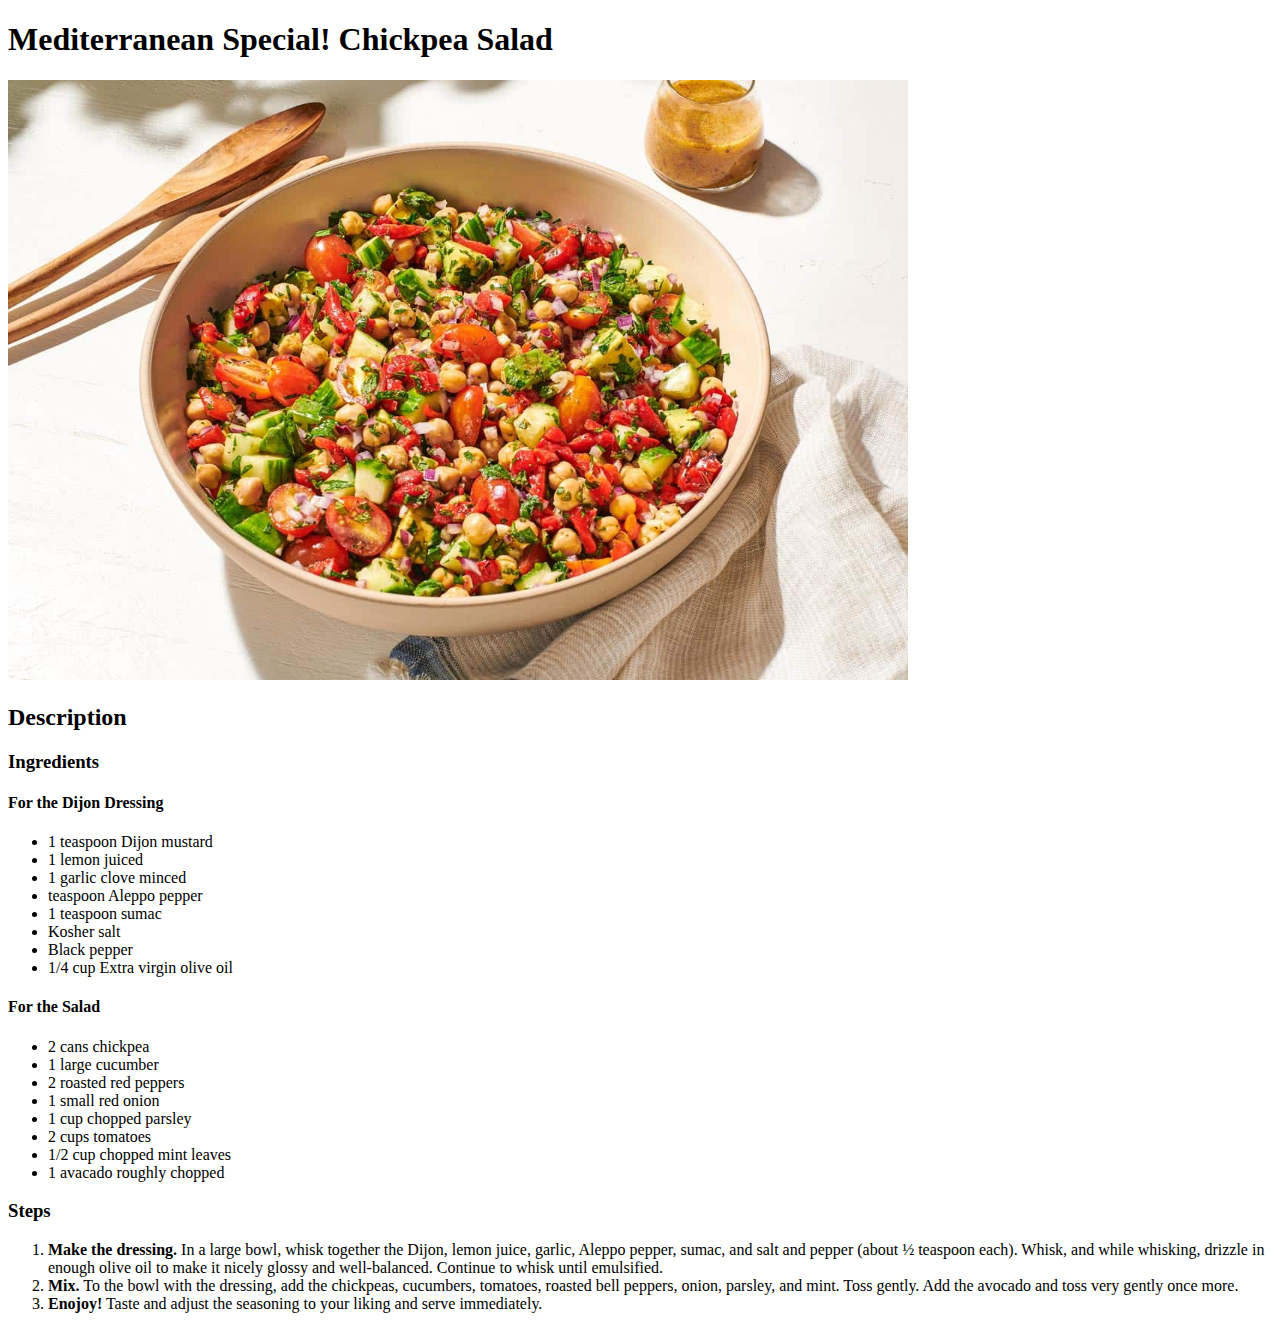
==== recipes/chickpeasalad.html @ 404fa570 "Salad page is complete. Adding it with this." ====
<!DOCTYPE html>
<html lang="en">
    <head>
        <meta charset="UTF-8">
        <title>Mediterranean Special! Chickpea Salad</title>
    </head>

    <body>
        <h1>Mediterranean Special! Chickpea Salad</h1>

        <img src="../img/salad.jpg" alt="A very colorful and fresh salad" height="600" widht="480">

        <h2>Description</h2>
        <h3>Ingredients</h3>
        <h4>For the Dijon Dressing</h4>
        <ul>
            <li>1 teaspoon Dijon mustard</li>
            <li>1 lemon juiced</li>
            <li>1 garlic clove minced</li>
            <li> teaspoon Aleppo pepper</li>
            <li>1 teaspoon sumac</li>
            <li>Kosher salt</li>
            <li>Black pepper</li>
            <li>1/4 cup Extra virgin olive oil</li>

        </ul>


        <h4>For the Salad</h4>
        <ul>
            <li>2 cans chickpea</li>
            <li>1 large cucumber</li>
            <li>2 roasted red peppers</li>
            <li>1 small red onion</li>
            <li>1 cup chopped parsley</li>
            <li>2 cups tomatoes</li>
            <li>1/2 cup chopped mint leaves</li>
            <li>1 avacado roughly chopped</li>

        </ul>

        <h3>Steps</h3>
        <ol>
            <li><strong>Make the dressing.</strong> In a large bowl, whisk together the Dijon, lemon juice, garlic, Aleppo pepper, sumac, and salt and pepper (about ½ teaspoon each). Whisk, and while whisking, drizzle in enough olive oil to make it nicely glossy and well-balanced. Continue to whisk until emulsified.</li>
            <li><strong>Mix.</strong> To the bowl with the dressing, add the chickpeas, cucumbers, tomatoes, roasted bell peppers, onion, parsley, and mint. Toss gently. Add the avocado and toss very gently once more.</li>
            <li><strong>Enojoy!</strong> Taste and adjust the seasoning to your liking and serve immediately.</li>
        </ol>
    </body>

</html>
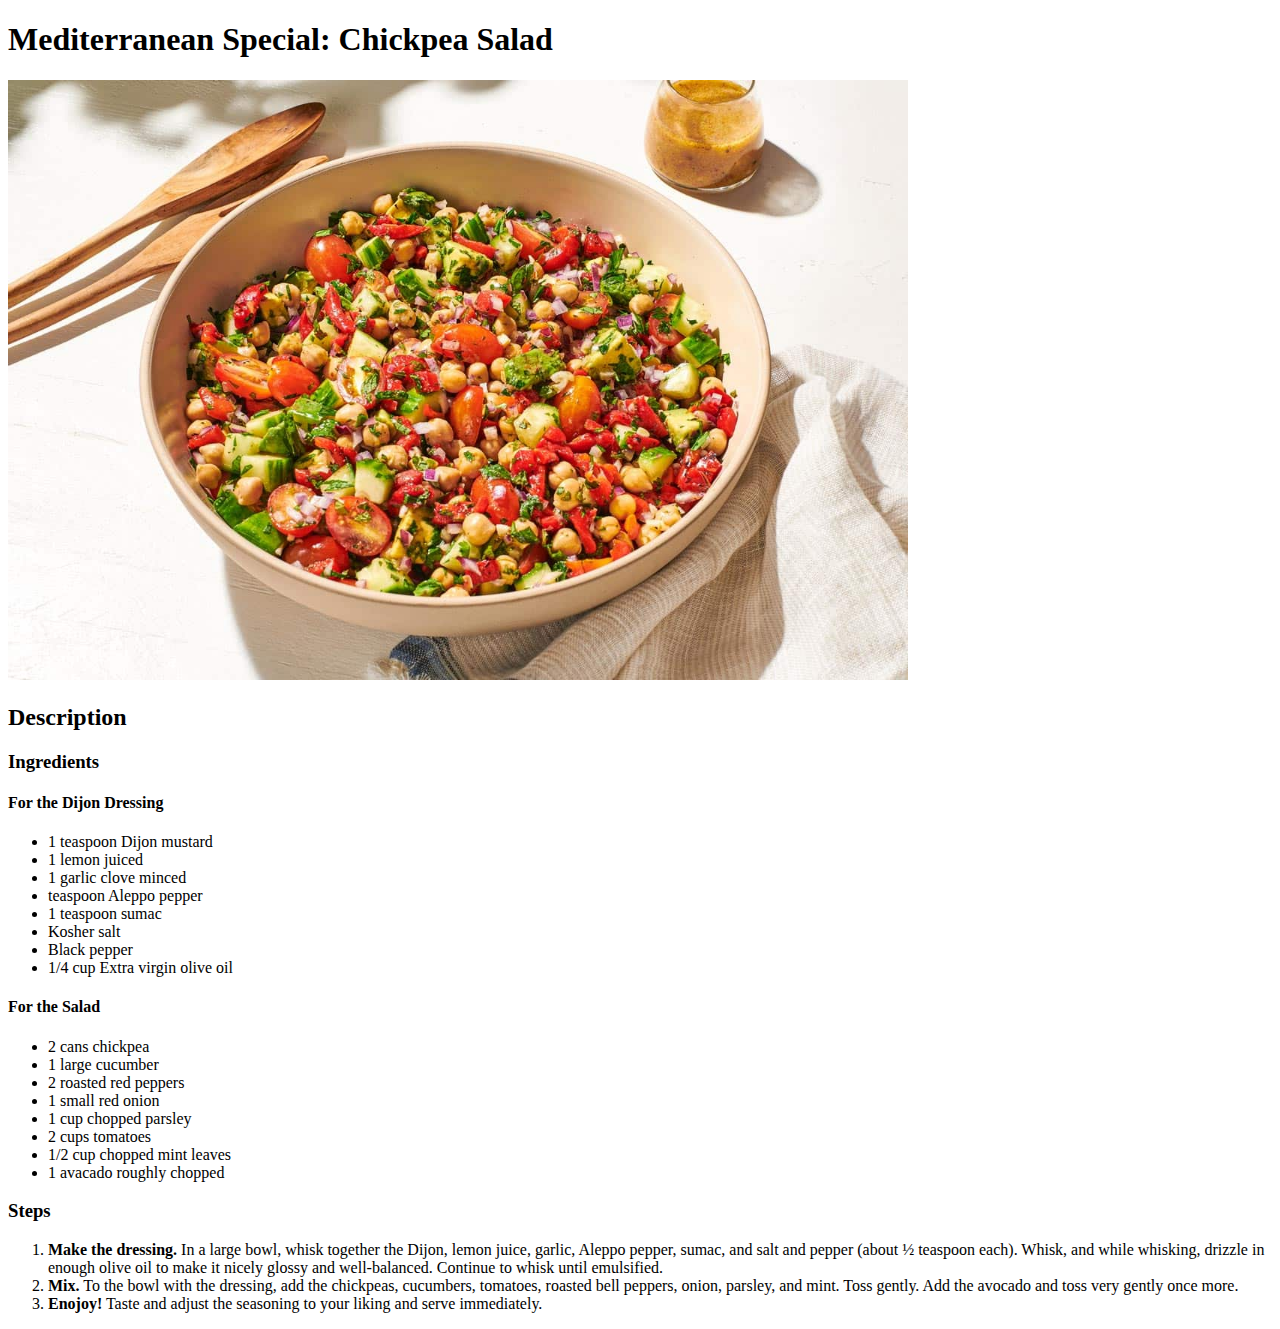
==== commit 7a88575e: "replaced ! with : was not liking the exclamation mark" ====
--- a/recipes/chickpeasalad.html
+++ b/recipes/chickpeasalad.html
@@ -6,7 +6,7 @@
     </head>
 
     <body>
-        <h1>Mediterranean Special! Chickpea Salad</h1>
+        <h1>Mediterranean Special: Chickpea Salad</h1>
 
         <img src="../img/salad.jpg" alt="A very colorful and fresh salad" height="600" widht="480">
 
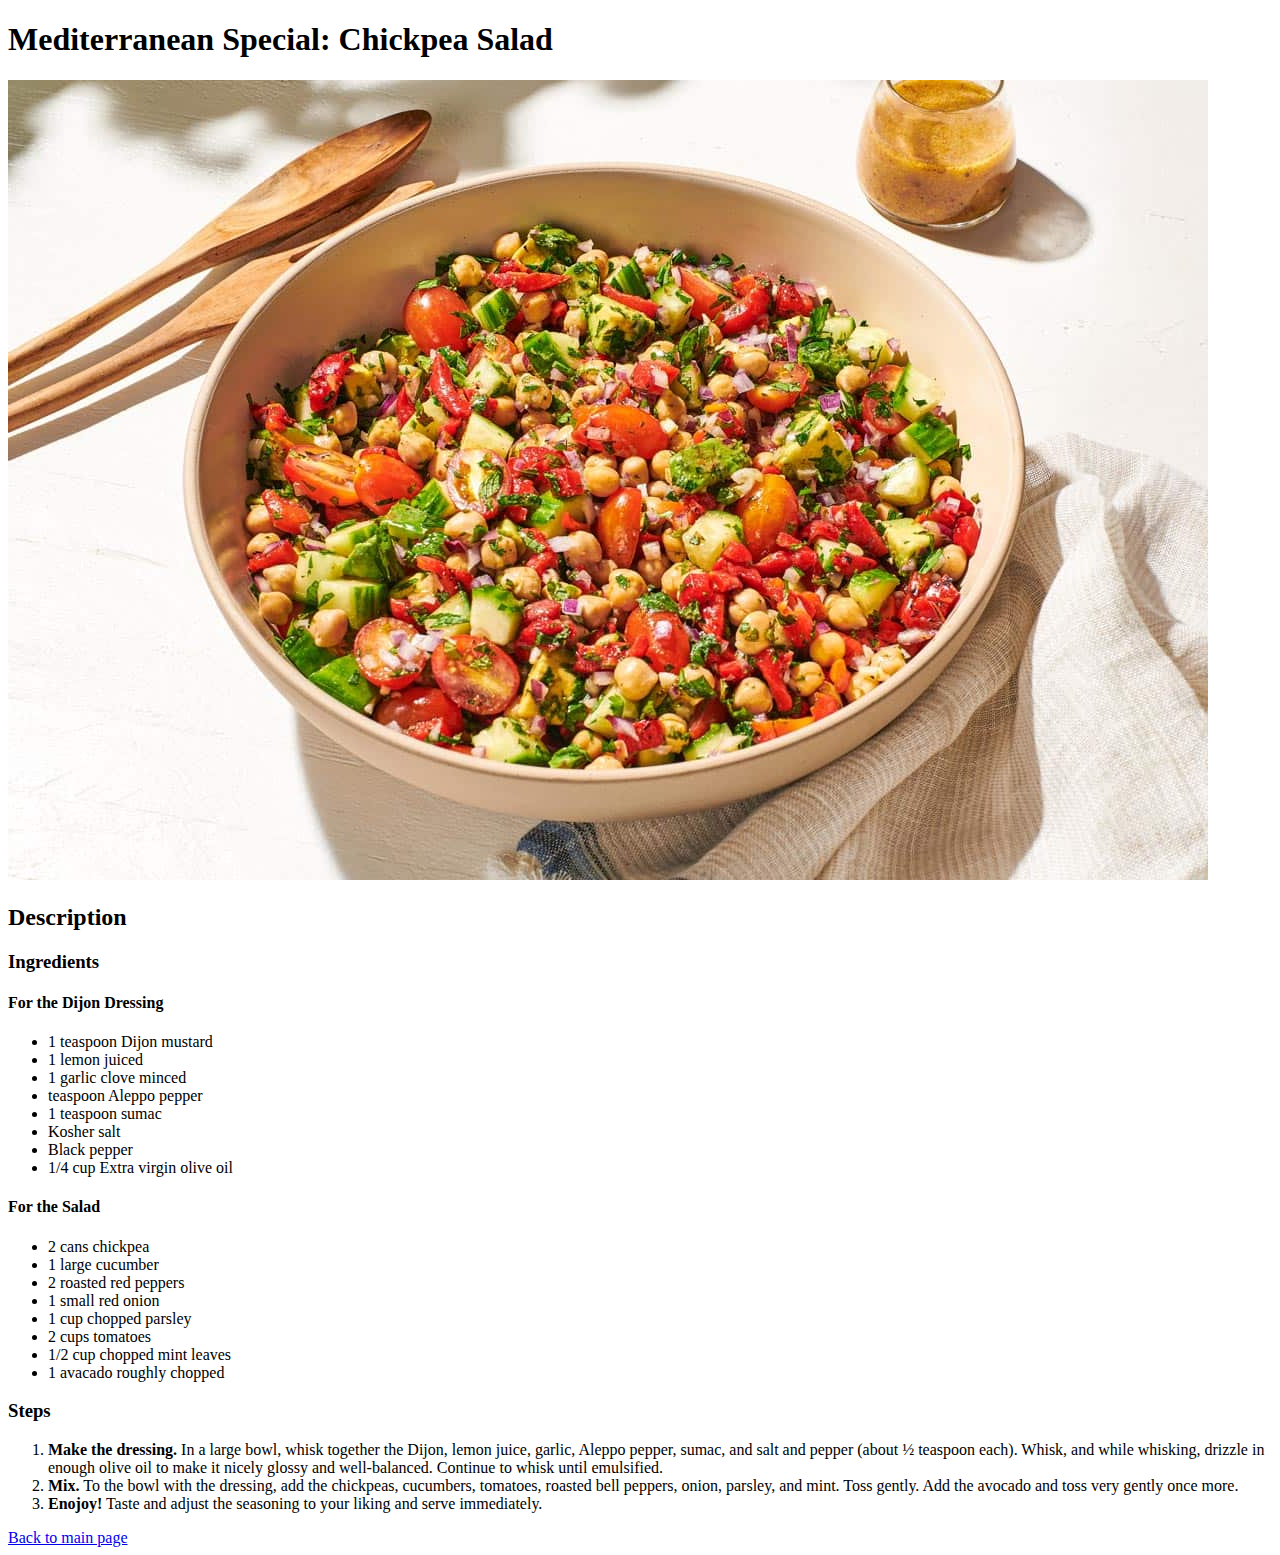
==== commit 08c71636: "have added classes to start styling this page - also added a back to main page button." ====
--- a/recipes/chickpeasalad.html
+++ b/recipes/chickpeasalad.html
@@ -2,49 +2,59 @@
 <html lang="en">
     <head>
         <meta charset="UTF-8">
+        <link rel="stylesheet" href="style.css">
+
         <title>Mediterranean Special! Chickpea Salad</title>
     </head>
 
     <body>
-        <h1>Mediterranean Special: Chickpea Salad</h1>
+        <div class="recipe-page">
+            <div class="recipe-title">
+                <h1>Mediterranean Special: Chickpea Salad</h1>
+            </div>
+            <div class="dish-image">
+                <img  src="../img/salad.jpg" alt="A very colorful and fresh salad">
+            </div>
+            <div class="recipe-content">
+                <h2>Description</h2>
+                <h3>Ingredients</h3>
+                <h4>For the Dijon Dressing</h4>
+                <ul>
+                    <li>1 teaspoon Dijon mustard</li>
+                    <li>1 lemon juiced</li>
+                    <li>1 garlic clove minced</li>
+                    <li> teaspoon Aleppo pepper</li>
+                    <li>1 teaspoon sumac</li>
+                    <li>Kosher salt</li>
+                    <li>Black pepper</li>
+                    <li>1/4 cup Extra virgin olive oil</li>
 
-        <img src="../img/salad.jpg" alt="A very colorful and fresh salad" height="600" widht="480">
-
-        <h2>Description</h2>
-        <h3>Ingredients</h3>
-        <h4>For the Dijon Dressing</h4>
-        <ul>
-            <li>1 teaspoon Dijon mustard</li>
-            <li>1 lemon juiced</li>
-            <li>1 garlic clove minced</li>
-            <li> teaspoon Aleppo pepper</li>
-            <li>1 teaspoon sumac</li>
-            <li>Kosher salt</li>
-            <li>Black pepper</li>
-            <li>1/4 cup Extra virgin olive oil</li>
-
-        </ul>
+                </ul>
 
 
-        <h4>For the Salad</h4>
-        <ul>
-            <li>2 cans chickpea</li>
-            <li>1 large cucumber</li>
-            <li>2 roasted red peppers</li>
-            <li>1 small red onion</li>
-            <li>1 cup chopped parsley</li>
-            <li>2 cups tomatoes</li>
-            <li>1/2 cup chopped mint leaves</li>
-            <li>1 avacado roughly chopped</li>
+                <h4>For the Salad</h4>
+                <ul>
+                    <li>2 cans chickpea</li>
+                    <li>1 large cucumber</li>
+                    <li>2 roasted red peppers</li>
+                    <li>1 small red onion</li>
+                    <li>1 cup chopped parsley</li>
+                    <li>2 cups tomatoes</li>
+                    <li>1/2 cup chopped mint leaves</li>
+                    <li>1 avacado roughly chopped</li>
 
-        </ul>
+                </ul>
 
-        <h3>Steps</h3>
-        <ol>
-            <li><strong>Make the dressing.</strong> In a large bowl, whisk together the Dijon, lemon juice, garlic, Aleppo pepper, sumac, and salt and pepper (about ½ teaspoon each). Whisk, and while whisking, drizzle in enough olive oil to make it nicely glossy and well-balanced. Continue to whisk until emulsified.</li>
-            <li><strong>Mix.</strong> To the bowl with the dressing, add the chickpeas, cucumbers, tomatoes, roasted bell peppers, onion, parsley, and mint. Toss gently. Add the avocado and toss very gently once more.</li>
-            <li><strong>Enojoy!</strong> Taste and adjust the seasoning to your liking and serve immediately.</li>
-        </ol>
+                <h3>Steps</h3>
+                <ol>
+                    <li><strong>Make the dressing.</strong> In a large bowl, whisk together the Dijon, lemon juice, garlic, Aleppo pepper, sumac, and salt and pepper (about ½ teaspoon each). Whisk, and while whisking, drizzle in enough olive oil to make it nicely glossy and well-balanced. Continue to whisk until emulsified.</li>
+                    <li><strong>Mix.</strong> To the bowl with the dressing, add the chickpeas, cucumbers, tomatoes, roasted bell peppers, onion, parsley, and mint. Toss gently. Add the avocado and toss very gently once more.</li>
+                    <li><strong>Enojoy!</strong> Taste and adjust the seasoning to your liking and serve immediately.</li>
+                </ol>
+            </div>    
+        <div class="main-page-button">
+            <a href="../index.html"> Back to main page </a>
+        </div>
     </body>
 
 </html>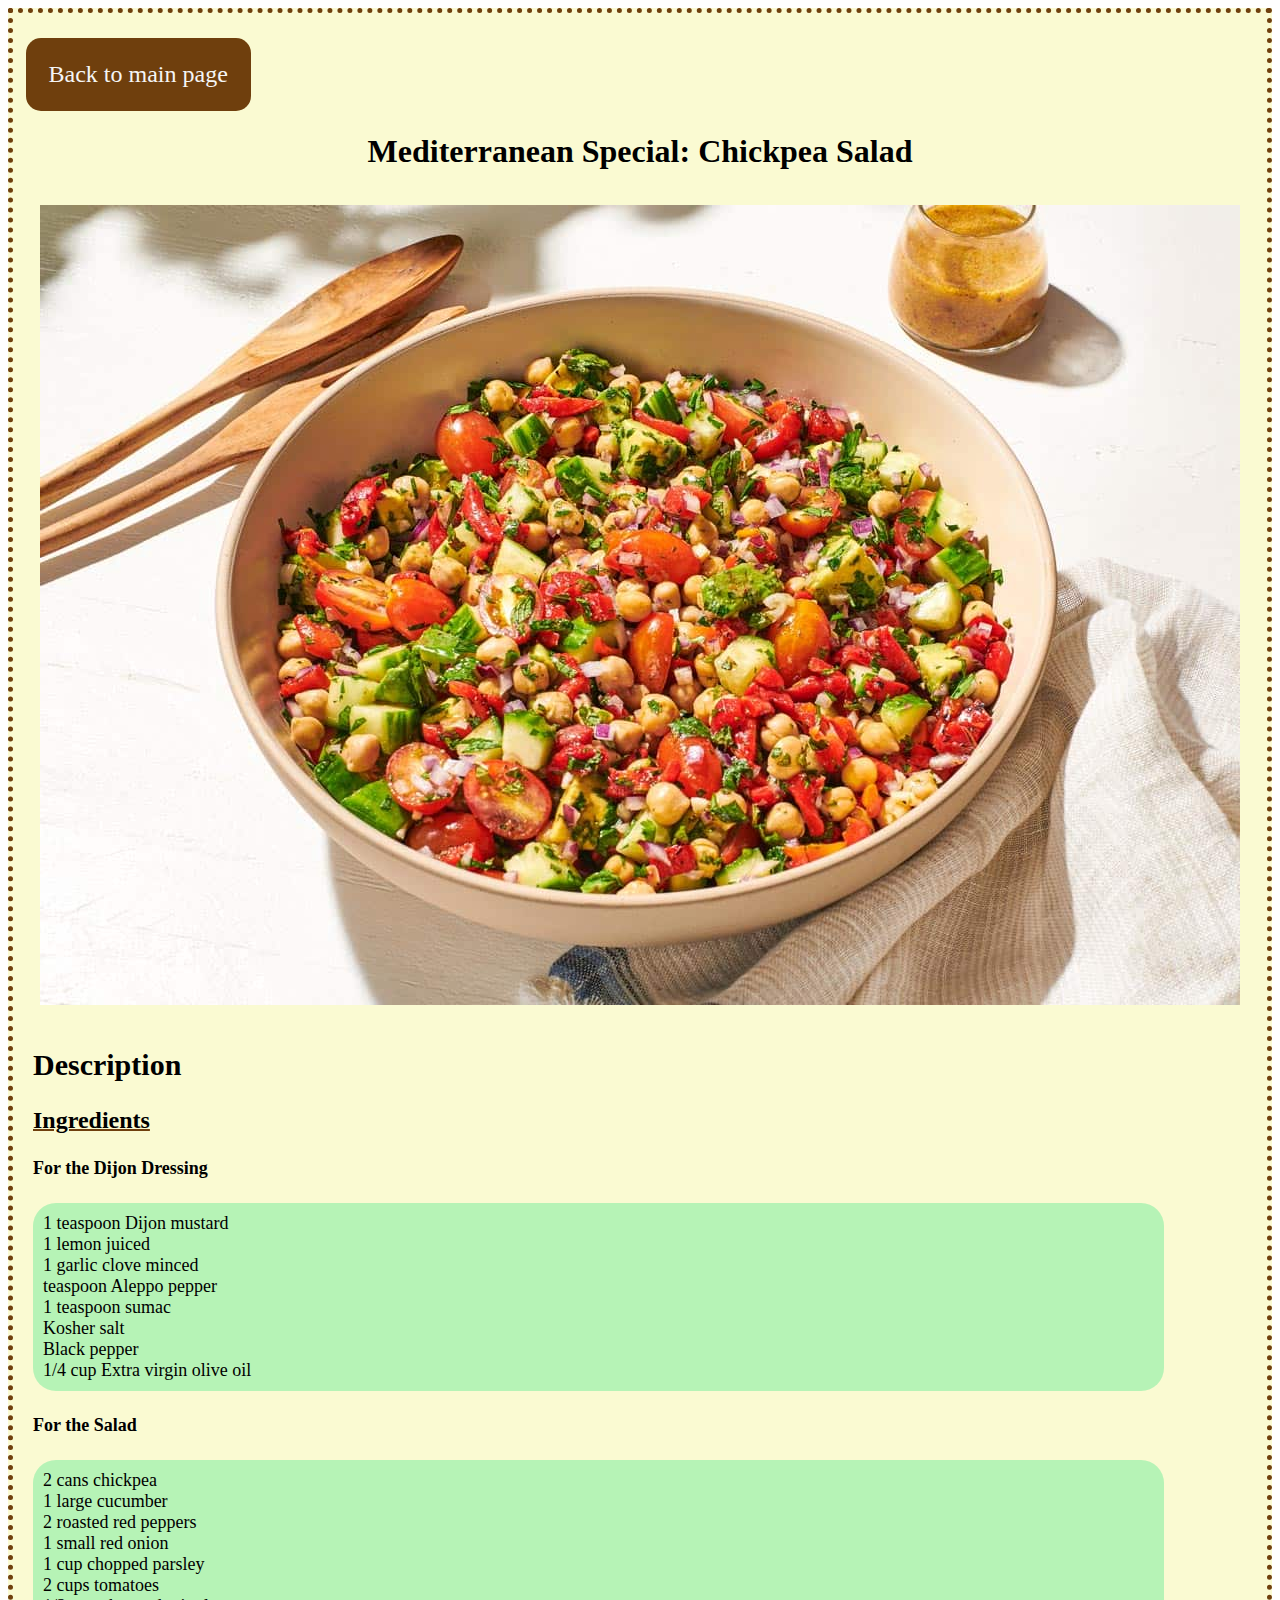
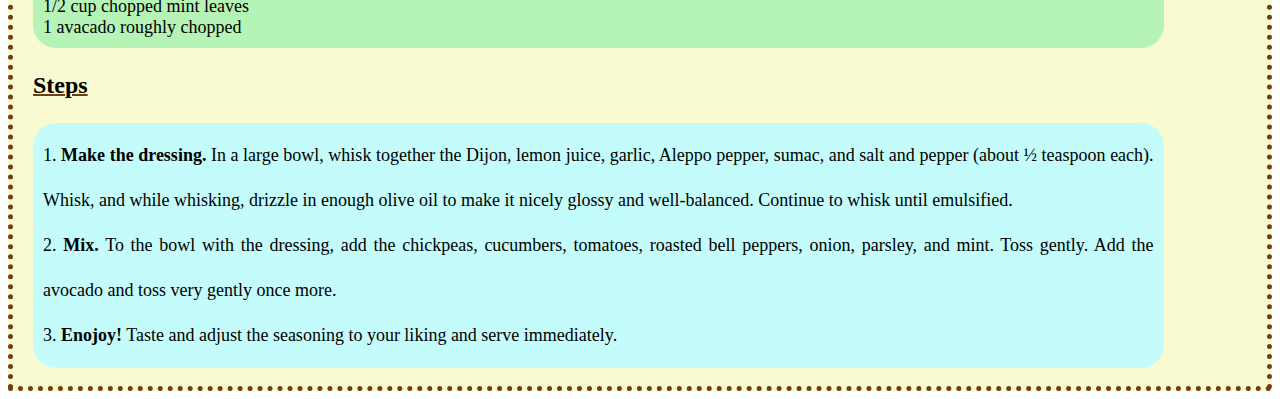
==== commit e4d967d7: "added classes and divs and stuff like that for styling - also added a back to main page button sort " ====
--- a/recipes/chickpeasalad.html
+++ b/recipes/chickpeasalad.html
@@ -2,19 +2,25 @@
 <html lang="en">
     <head>
         <meta charset="UTF-8">
-        <link rel="stylesheet" href="style.css">
+        <link rel="stylesheet" href="../style.css">
 
         <title>Mediterranean Special! Chickpea Salad</title>
     </head>
+    <div class="recipe-page">
+        
+        <body>
+            <div class="main-page-button">
+                <a href="../index.html"> Back to main page </a>
+            </div>
 
-    <body>
-        <div class="recipe-page">
             <div class="recipe-title">
                 <h1>Mediterranean Special: Chickpea Salad</h1>
             </div>
-            <div class="dish-image">
+
+            <div class="picture-box">
                 <img  src="../img/salad.jpg" alt="A very colorful and fresh salad">
             </div>
+
             <div class="recipe-content">
                 <h2>Description</h2>
                 <h3>Ingredients</h3>
@@ -52,9 +58,7 @@
                     <li><strong>Enojoy!</strong> Taste and adjust the seasoning to your liking and serve immediately.</li>
                 </ol>
             </div>    
-        <div class="main-page-button">
-            <a href="../index.html"> Back to main page </a>
-        </div>
-    </body>
-
+            
+        </body>
+    </div>
 </html>--- a/style.css
+++ b/style.css
@@ -0,0 +1,142 @@
+/* styling */
+
+.main-page, .main-bg-color{
+    background-color: lightgoldenrodyellow;
+    color: black;
+    padding-top: 12px;
+    
+}
+
+
+.main-heading {
+    font-family: Garamond;
+    font-size: 30;
+    background-color: rgb(196, 252, 252);
+    padding: 12px;
+    margin: auto;
+    width: fit-content;
+    border-radius: 30px;
+    box-shadow: -6px 3px rgb(51, 71, 71);
+    
+    
+    
+}
+.main-page a{
+    text-decoration: none;
+
+}
+.recipe-box {
+    color: black;
+    font-family: Garamond;
+    font-size: 20px;
+    background-color: rgb(182, 243, 182);
+    list-style: none;
+    width: 500px;
+    text-align: justify;
+    padding: 14px;
+    margin: 20px auto;
+    border-radius: 15px;
+    box-shadow: -8px 6px rgb(51, 71, 71);
+}
+
+.recipe-box:hover {
+    background-color: rgb(144, 210, 144);
+}
+
+.recipe-box img{
+    object-fit: contain;
+    margin-left: 25%;
+    margin-right: 25%;
+    width: 50%;
+    border-radius: 10px;
+    position: relative;
+
+}
+
+.recipe-box img:hover{
+    opacity: 0.8;
+}
+
+
+.recipe-page {
+    background-color: lightgoldenrodyellow;
+    color: black;
+    border: 5px dotted rgb(111, 63, 13);
+    text-align: justify;
+    
+
+}
+
+.recipe-page body{
+    background-color: linen;
+}
+
+.recipe-title {
+    text-align: center;
+    font-family: Garamond;
+}
+
+.picture-box{
+    width: fit-content;
+    padding: 14px;
+    margin: 20px auto;
+    border-radius: 15px;
+    border-image: round;
+    object-fit: contain;
+
+    border-radius: 10px;
+    position: relative;
+    
+}
+
+.recipe-content{
+    margin-left: 20px;
+    font-size: 18px;
+    font-family: Garamond;
+}
+
+.recipe-content h3{
+    text-decoration: underline solid rgb(111, 63, 13) 2px; 
+    font-size: 24px;   
+}
+
+.recipe-content h2{
+    font-size: 30px;
+}
+
+.recipe-content ul{
+    list-style-type: none;
+    text-align: justify;
+    background-color: rgb(182, 243, 182);
+    border-radius: 23px;
+    padding: 10px;
+    width: 90%;
+}
+
+.recipe-content ol {
+    line-height: 45px;
+    background-color: rgb(196, 252, 252);
+    text-align: justify;
+    border-radius: 23px;
+    padding: 10px;
+    list-style-position: inside;
+    width: 90%;
+
+}
+
+.main-page-button {
+    padding: 23px;
+    font-family: Garamond;
+    background-color: rgb(111, 63, 13);
+    border-radius: 15px;
+    width: max-content;
+    margin-top: 2%;
+    margin-left: 1%;
+    
+}
+
+.main-page-button a {
+    color: whitesmoke;
+    font-size: 24px;
+    text-decoration: none;
+}